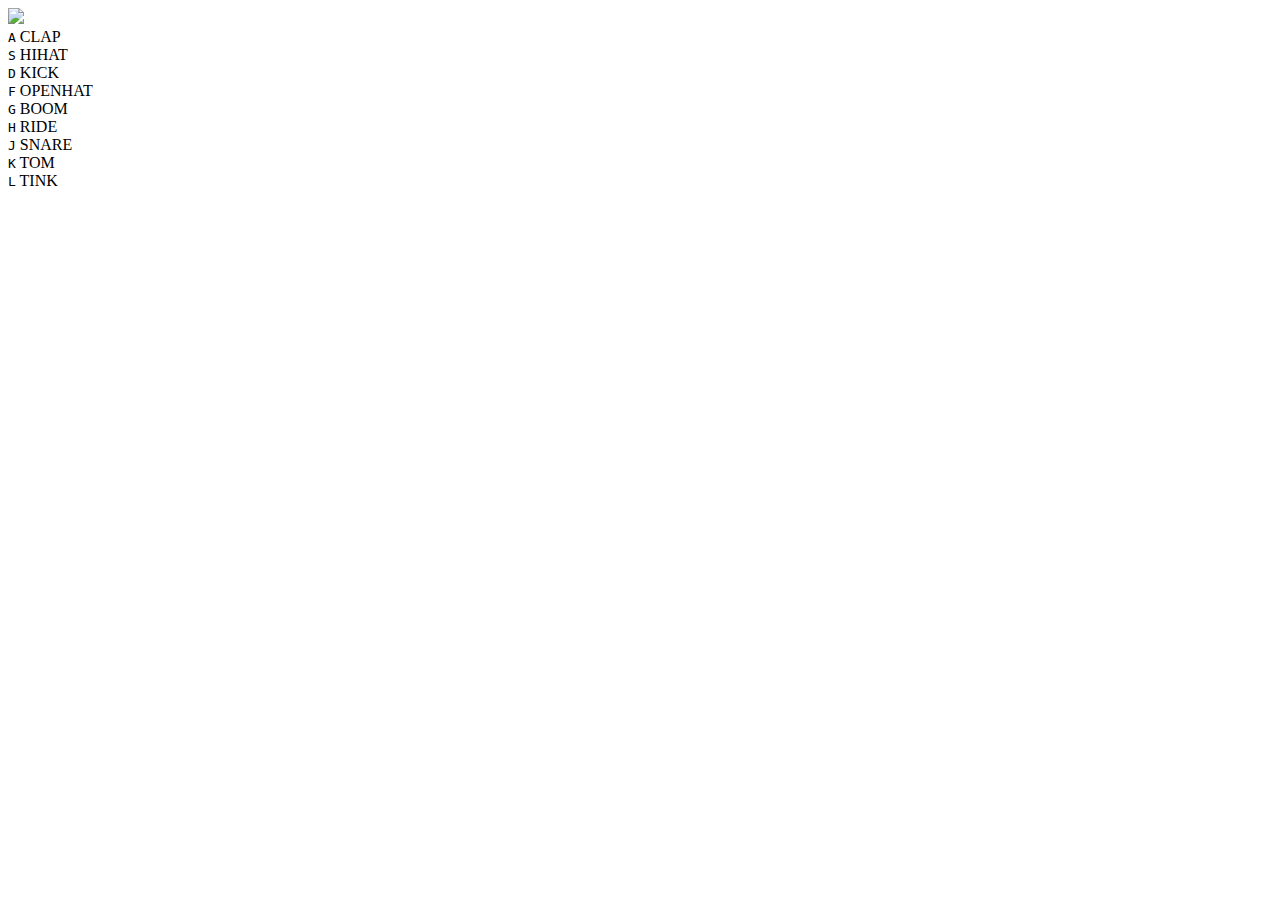
==== Drum-Kit/index.html @ f2a3c666 "Put all sounds in a single folder" ====
<!DOCTYPE html>
<html>
<head>
	<title>Drum Kit</title>
	<link rel="stylesheet" type="text/css" href="style.css">
</head>
<body>
	<img src="background.jpg" class="bg">
	<div class="btn-group" style="width: 90%">
		<div data-key="22" class="key">
			<kbd>A</kbd>
			<span class="sound">CLAP</span>
		</div>
		<div data-key="23" class="key">
			<kbd>S</kbd>
			<span class="sound">HIHAT<span>
		</div>
		<div data-key="24" class="key">
			<kbd>D</kbd>
			<span class="sound">KICK</span>
		</div>
		<div data-key="25" class="key">
			<kbd>F</kbd>
			<span class="sound">OPENHAT</span>
		</div>
		<div data-key="26" class="key">
			<kbd>G</kbd>
			<span class="sound">BOOM</span>
		</div>
		<div data-key="27" class="key">
			<kbd>H</kbd>
			<span class="sound">RIDE</span>
		</div>
		<div data-key="28" class="key">
			<kbd>J</kbd>
			<span class="sound">SNARE</span>
		</div>
		<div data-key="29" class="key">
			<kbd>K</kbd>
			<span class="sound">TOM</span>
		</div>
		<div data-key="30" class="key">
			<kbd>L</kbd>
			<span class="sound">TINK</span>
		</div>
	</div>

	<audio data-key="22" src="sounds/clap.wav"></audio>
	<audio data-key="23" src="sounds/hihat.wav"></audio>
	<audio data-key="24" src="sounds/kick.wav"></audio>
	<audio data-key="25" src="sounds/openhat.wav"></audio>
	<audio data-key="26" src="sounds/boom.wav"></audio>
	<audio data-key="27" src="sounds/ride.wav"></audio>
	<audio data-key="28" src="sounds/snare.wav"></audio>
	<audio data-key="29" src="sounds/tom.wav"></audio>
	<audio data-key="30" src="sounds/tink.wav"></audio>
	
</body>
</html>
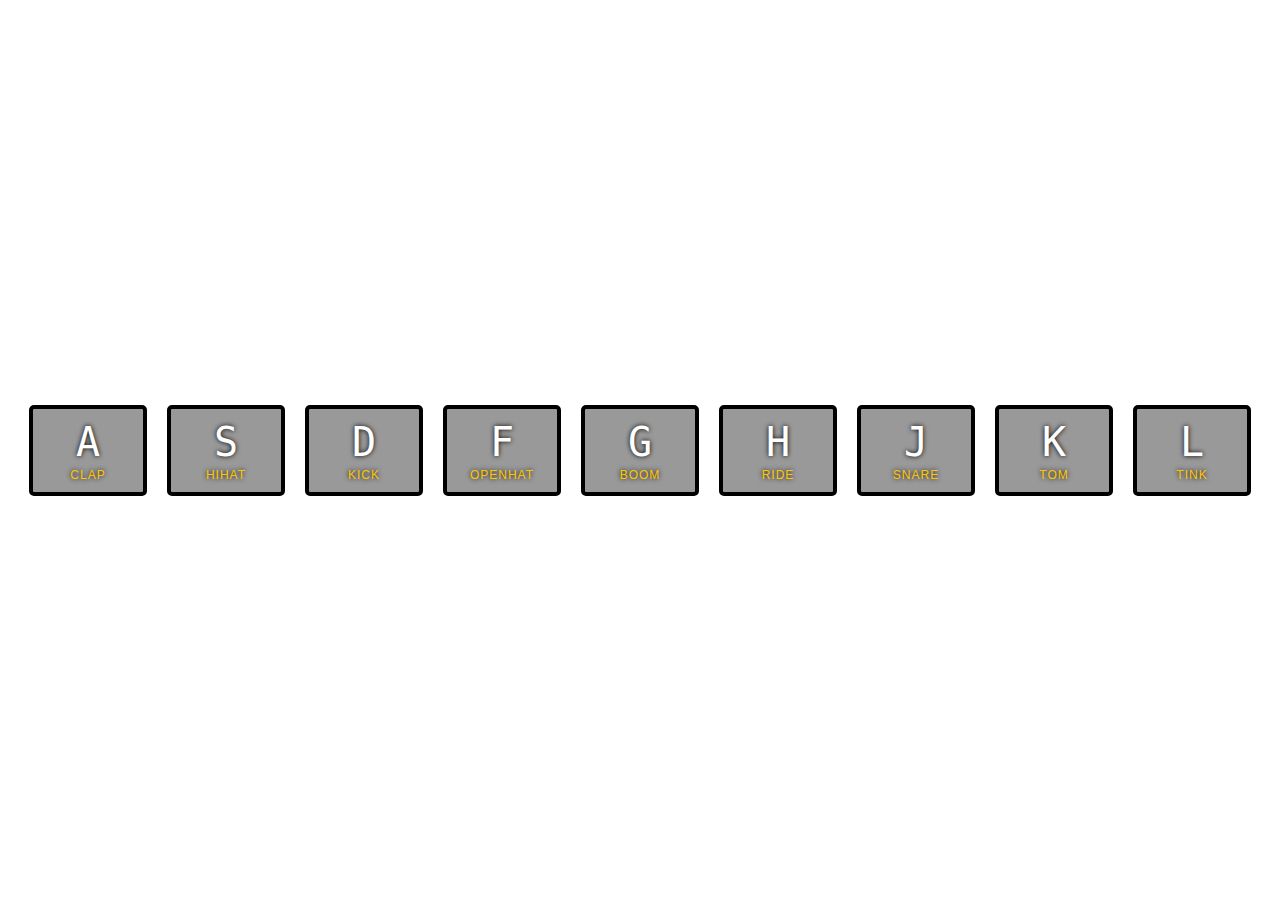
==== commit 847b5a18: "Did all animations" ====
--- a/Drum-Kit/index.html
+++ b/Drum-Kit/index.html
@@ -1,59 +1,79 @@
 <!DOCTYPE html>
-<html>
+<html lang="en">
 <head>
+	<meta charset="utf-8">
 	<title>Drum Kit</title>
 	<link rel="stylesheet" type="text/css" href="style.css">
 </head>
 <body>
-	<img src="background.jpg" class="bg">
-	<div class="btn-group" style="width: 90%">
-		<div data-key="22" class="key">
+	<div class="keys">
+		<div data-key="65" class="key">
 			<kbd>A</kbd>
 			<span class="sound">CLAP</span>
 		</div>
-		<div data-key="23" class="key">
+		<div data-key="83" class="key">
 			<kbd>S</kbd>
 			<span class="sound">HIHAT<span>
 		</div>
-		<div data-key="24" class="key">
+		<div data-key="68" class="key">
 			<kbd>D</kbd>
 			<span class="sound">KICK</span>
 		</div>
-		<div data-key="25" class="key">
+		<div data-key="70" class="key">
 			<kbd>F</kbd>
 			<span class="sound">OPENHAT</span>
 		</div>
-		<div data-key="26" class="key">
+		<div data-key="71" class="key">
 			<kbd>G</kbd>
 			<span class="sound">BOOM</span>
 		</div>
-		<div data-key="27" class="key">
+		<div data-key="72" class="key">
 			<kbd>H</kbd>
 			<span class="sound">RIDE</span>
 		</div>
-		<div data-key="28" class="key">
+		<div data-key="74" class="key">
 			<kbd>J</kbd>
 			<span class="sound">SNARE</span>
 		</div>
-		<div data-key="29" class="key">
+		<div data-key="75" class="key">
 			<kbd>K</kbd>
 			<span class="sound">TOM</span>
 		</div>
-		<div data-key="30" class="key">
+		<div data-key="76" class="key">
 			<kbd>L</kbd>
 			<span class="sound">TINK</span>
 		</div>
 	</div>
 
-	<audio data-key="22" src="sounds/clap.wav"></audio>
-	<audio data-key="23" src="sounds/hihat.wav"></audio>
-	<audio data-key="24" src="sounds/kick.wav"></audio>
-	<audio data-key="25" src="sounds/openhat.wav"></audio>
-	<audio data-key="26" src="sounds/boom.wav"></audio>
-	<audio data-key="27" src="sounds/ride.wav"></audio>
-	<audio data-key="28" src="sounds/snare.wav"></audio>
-	<audio data-key="29" src="sounds/tom.wav"></audio>
-	<audio data-key="30" src="sounds/tink.wav"></audio>
-	
+	<audio data-key="65" src="sounds/clap.wav"></audio>
+	<audio data-key="83" src="sounds/hihat.wav"></audio>
+	<audio data-key="68" src="sounds/kick.wav"></audio>
+	<audio data-key="70" src="sounds/openhat.wav"></audio>
+	<audio data-key="71" src="sounds/boom.wav"></audio>
+	<audio data-key="72" src="sounds/ride.wav"></audio>
+	<audio data-key="74" src="sounds/snare.wav"></audio>
+	<audio data-key="75" src="sounds/tom.wav"></audio>
+	<audio data-key="76" src="sounds/tink.wav"></audio>
+
+<script>
+	function removeTransition(e) {
+    if (e.propertyName !== 'transform') return;
+    e.target.classList.remove('playing');
+  }
+
+  function playSound(e) {
+    const audio = document.querySelector(`audio[data-key="${e.keyCode}"]`);
+    const key = document.querySelector(`div[data-key="${e.keyCode}"]`);
+    if (!audio) return;
+
+    key.classList.add('playing');
+    audio.currentTime = 0;
+    audio.play();
+  }
+
+  const keys = Array.from(document.querySelectorAll('.key'));
+  keys.forEach(key => key.addEventListener('transitionend', removeTransition));
+  window.addEventListener('keydown', playSound);
+</script>
 </body>
 </html>--- a/Drum-Kit/style.css
+++ b/Drum-Kit/style.css
@@ -0,0 +1,47 @@
+html {
+  font-size: 10px;
+  background: url(http://i.imgur.com/b9r5sEL.jpg) bottom center;
+  background-size: cover;
+}
+body, html {
+	margin: 0;
+	padding: 0;
+	font-family: sans-serif;
+}
+.keys {
+	display: flex;
+	flex: 1;
+	min-height: 100vh;
+	align-items: center;
+	justify-content: center;
+}
+.key {
+	border: .4rem solid black;
+  	border-radius: .5rem;
+  	margin: 1rem;
+  	font-size: 1.5rem;
+  	padding: 1rem .5rem;
+  	transition: all .1s ease;
+  	width: 10rem;
+  	text-align: center;
+  	color: white;
+  	background: rgba(0,0,0,0.4);
+ 	text-shadow: 0 0 .5rem black;
+}
+
+kbd {
+	display: block;
+	font-size: 4rem;
+}
+
+.sound {
+	font-size: 1.2rem;
+	letter-spacing: 0.1rem;
+	color: #ffc600;
+}
+
+.playing {
+	transform: scale(1.1);
+	border-color: #ffc600;
+	box-shadow: 0 0 1rem #ffc600;
+}